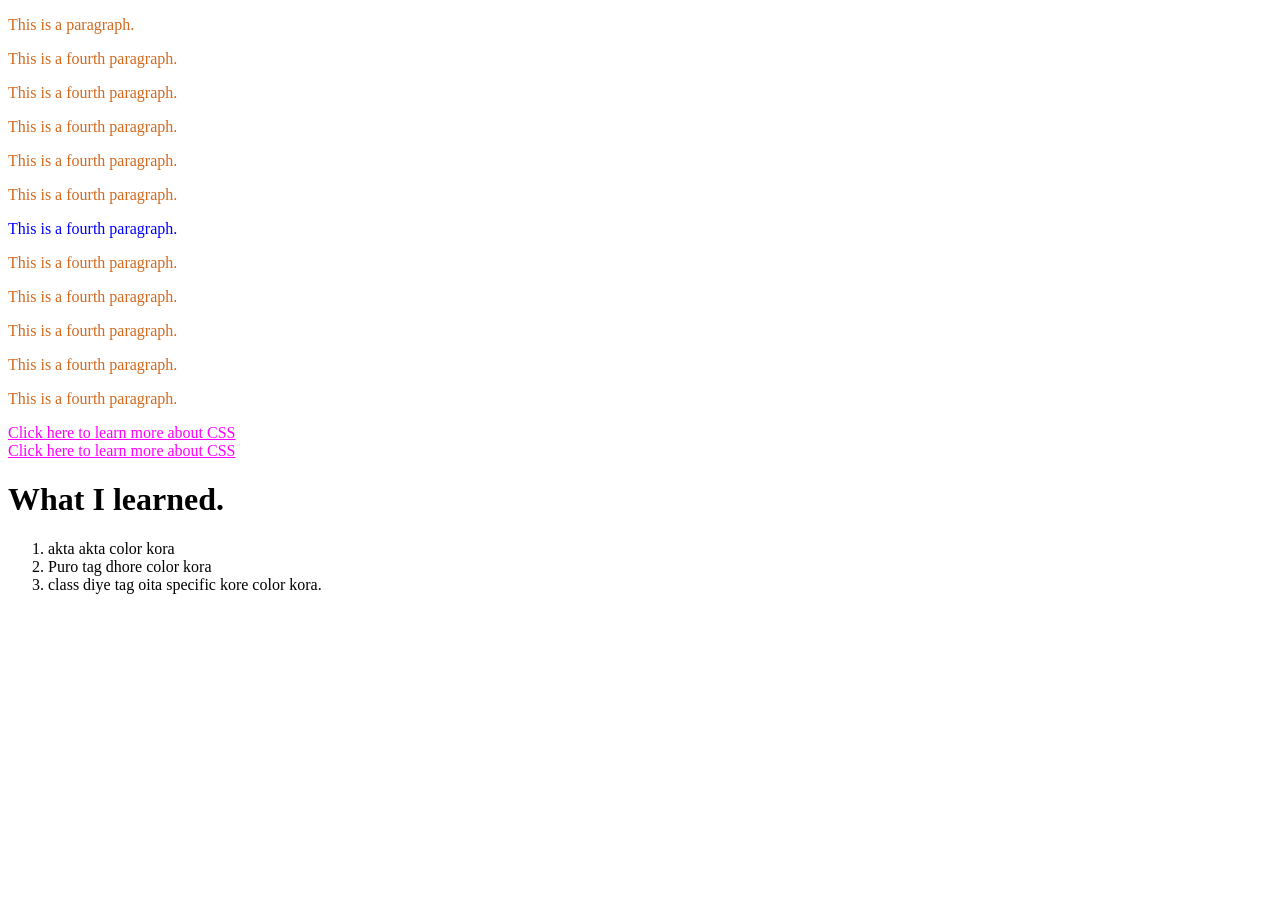
==== index.html @ 729f594e "css1 er output" ====
<!DOCTYPE html>
<html lang="en">
<head>
    <meta charset="UTF-8">
    <meta name="viewport" content="width=device-width, initial-scale=1.0">
    <title>Beginning of CSS</title>

    <style>
        p{color:chocolate}
    </style>
    <style>
        a{color:magenta}
    </style>
<style>
    .Dif{color:blue}
</style>


</head>
<body>
  <p>This is a paragraph.</p>
  <!-- <p style="color: red;">This is another paragraph.</p>
  <p style="color: blue;">This is a third paragraph.</p> -->
  <p>This is a fourth paragraph.</p>
  <p>This is a fourth paragraph.</p>
  <p>This is a fourth paragraph.</p>
  <p>This is a fourth paragraph.</p>
  <p>This is a fourth paragraph.</p>
  <p class="Dif">This is a fourth paragraph.</p>
  <p>This is a fourth paragraph.</p>
  <p>This is a fourth paragraph.</p>
  <p>This is a fourth paragraph.</p>
  <p>This is a fourth paragraph.</p>
  <p>This is a fourth paragraph.</p>

  <a href="https://www.w3schools.com/css/default.asp" target="_blank">Click here to learn more about CSS</a><br>
  <a href="https://www.w3schools.com/css/default.asp" target="_blank">Click here to learn more about CSS</a>
  


  <p><H1>
    What I learned.
  </H1>
    <ol>
        <li>akta akta color kora</li>
        <li>Puro tag dhore color kora</li>
        <li>class diye tag oita specific kore color kora.</li>
    </ol>
</p>
</body>
</html>
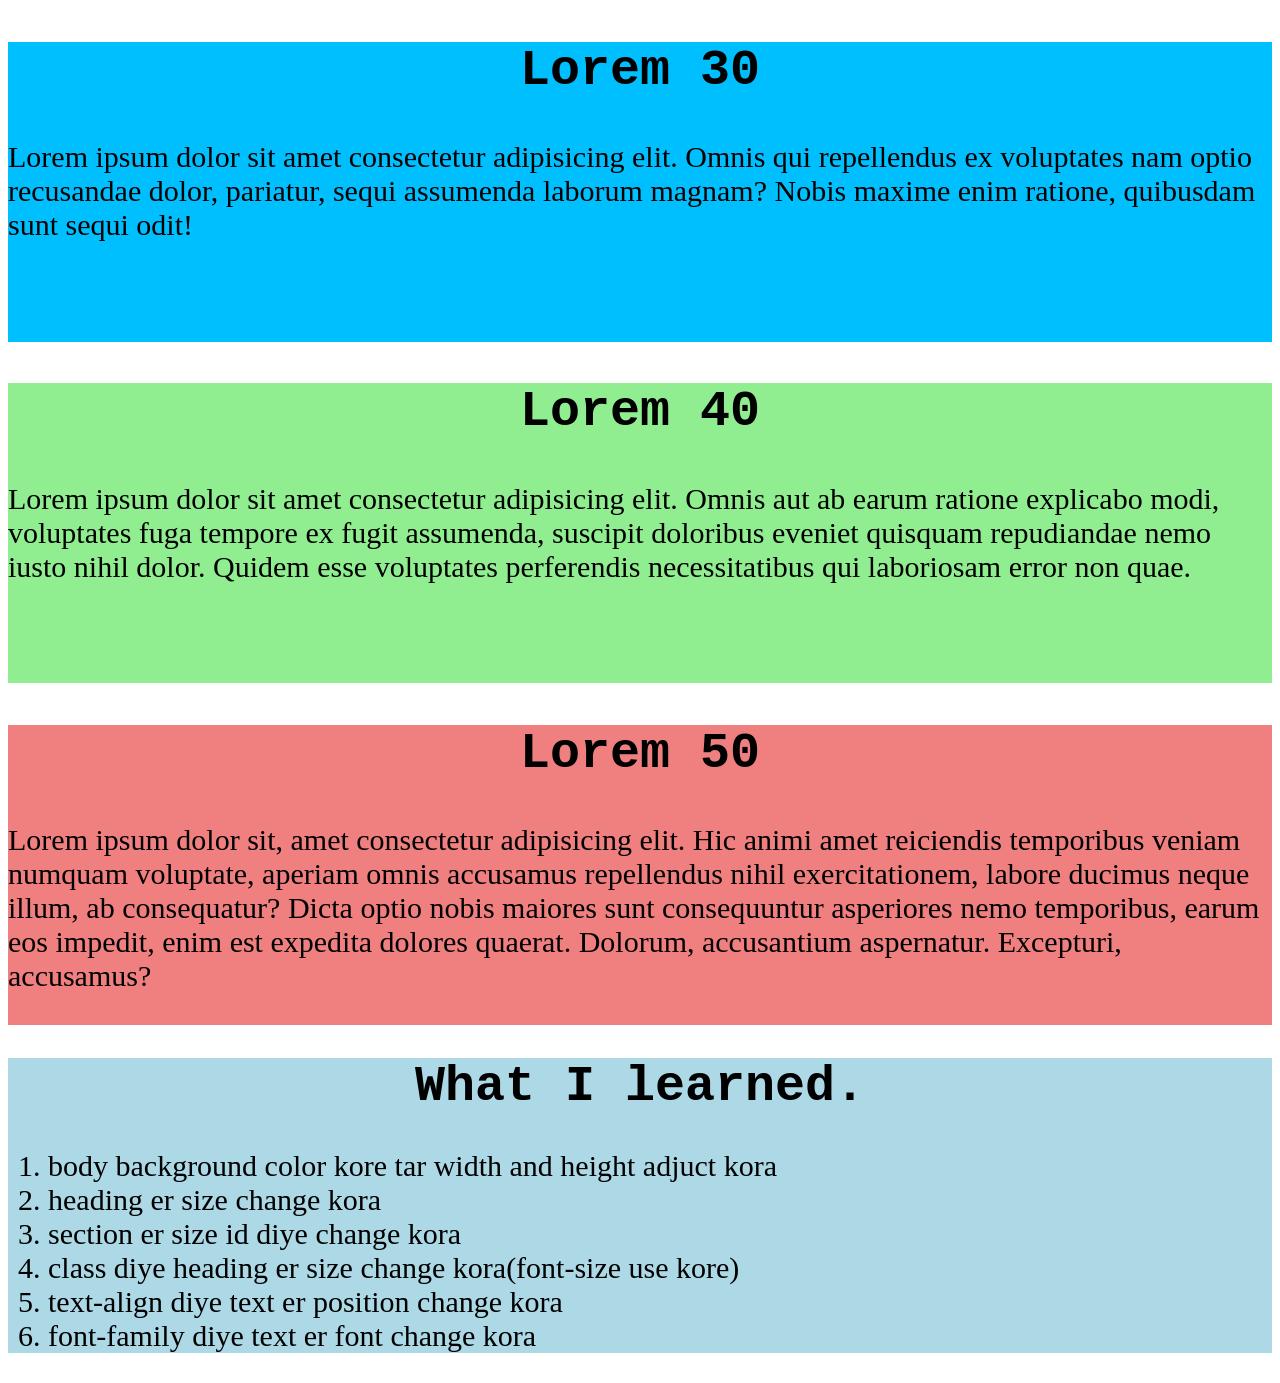
==== commit af18d6e0: "CCS 3 as a index." ====
--- a/index.html
+++ b/index.html
@@ -3,49 +3,59 @@
 <head>
     <meta charset="UTF-8">
     <meta name="viewport" content="width=device-width, initial-scale=1.0">
-    <title>Beginning of CSS</title>
+    <title>Background Color of text </title>
 
-    <style>
-        p{color:chocolate}
+    <style> section { background-color: deepskyblue; } 
+
+        footer { background-color: lightblue; }
+        h1 { font-size: 50px; }
+        h1 {text-align: center;}
+        h1 {font-family: 'Courier New', Courier, monospace;}
+        p {font-size: 30px;}
+        footer {font-size: 30px;}
+        footer {font-family: 'Times New Roman', Times, serif;}
+        .section2 {background-color: lightgreen;}
+        #section3 {background-color: lightcoral;}
+        section {width: 100%; height: 300px;}
+
     </style>
-    <style>
-        a{color:magenta}
-    </style>
-<style>
-    .Dif{color:blue}
-</style>
+</head>
+<body>
+    <main>
+        <section>
+            
+            <h1>Lorem 30</h1>
+            <p>Lorem ipsum dolor sit amet consectetur adipisicing elit. Omnis qui repellendus ex voluptates nam optio recusandae dolor, pariatur, sequi assumenda laborum magnam? Nobis maxime enim ratione, quibusdam sunt sequi odit!</p>
+        </section>
 
 
-</head>
-<body>
-  <p>This is a paragraph.</p>
-  <!-- <p style="color: red;">This is another paragraph.</p>
-  <p style="color: blue;">This is a third paragraph.</p> -->
-  <p>This is a fourth paragraph.</p>
-  <p>This is a fourth paragraph.</p>
-  <p>This is a fourth paragraph.</p>
-  <p>This is a fourth paragraph.</p>
-  <p>This is a fourth paragraph.</p>
-  <p class="Dif">This is a fourth paragraph.</p>
-  <p>This is a fourth paragraph.</p>
-  <p>This is a fourth paragraph.</p>
-  <p>This is a fourth paragraph.</p>
-  <p>This is a fourth paragraph.</p>
-  <p>This is a fourth paragraph.</p>
 
-  <a href="https://www.w3schools.com/css/default.asp" target="_blank">Click here to learn more about CSS</a><br>
-  <a href="https://www.w3schools.com/css/default.asp" target="_blank">Click here to learn more about CSS</a>
-  
+        <section class="section2">
+            <h1>Lorem 40</h1>
+            <p>Lorem ipsum dolor sit amet consectetur adipisicing elit. Omnis aut ab earum ratione explicabo modi, voluptates fuga tempore ex fugit assumenda, suscipit doloribus eveniet quisquam repudiandae nemo iusto nihil dolor. Quidem esse voluptates perferendis necessitatibus qui laboriosam error non quae.</p>
+        </section>
 
 
-  <p><H1>
+
+        <section id="section3">
+            <h1>Lorem 50</h1>
+            <p>Lorem ipsum dolor sit, amet consectetur adipisicing elit. Hic animi amet reiciendis temporibus veniam numquam voluptate, aperiam omnis accusamus repellendus nihil exercitationem, labore ducimus neque illum, ab consequatur? Dicta optio nobis maiores sunt consequuntur asperiores nemo temporibus, earum eos impedit, enim est expedita dolores quaerat. Dolorum, accusantium aspernatur. Excepturi, accusamus?</p>
+        </section>
+        
+    </main>
+</body>
+
+<footer>
+    <p><H1>
     What I learned.
   </H1>
     <ol>
-        <li>akta akta color kora</li>
-        <li>Puro tag dhore color kora</li>
-        <li>class diye tag oita specific kore color kora.</li>
-    </ol>
-</p>
-</body>
+        <li>body background color kore tar width and height adjuct kora</li>
+        <li>heading er size change kora</li>
+        <li>section er size id diye change kora</li>
+        <li>class diye heading er size change kora(font-size use kore)</li>
+        <li>text-align diye text er position change kora</li>
+        <li>font-family diye text er font change kora</li>
+    </ol></p></footer>
+
 </html>
